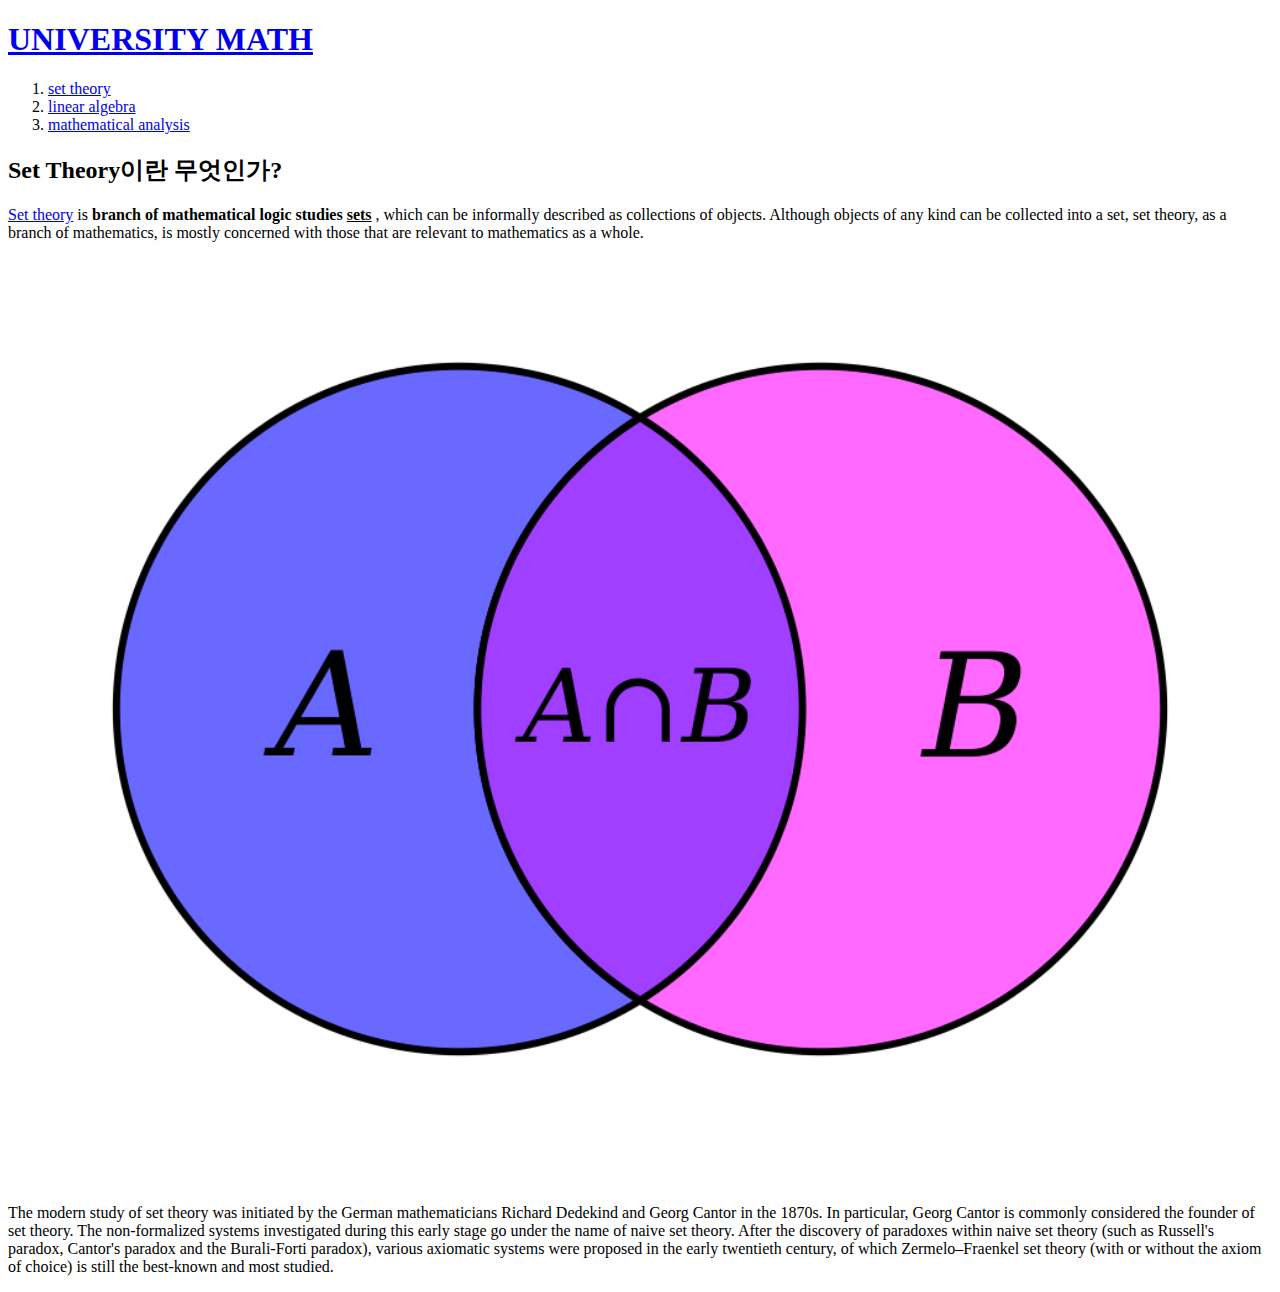
==== 1.html @ df440da2 "create website" ====
<!doctype html>
<html>
<head>
<title>MATH - Set theory</title>
<meta charset="utf-8">
</head>

<body>
    <h1><a href="index.html">UNIVERSITY MATH</a></h1>
<ol>
    <li><a href="1.html">set theory</a></li>
    <li><a href="2.html">linear algebra</a></li>
    <li><a href="3.html">mathematical analysis</a></li>
</ol>
<h2>Set Theory이란 무엇인가?</h2>
<p>
<a href="https://en.wikipedia.org/wiki/Set_theory"
target="_blank" title="wikipedia : Set_theory">Set theory</a> is 
<strong>branch of mathematical logic studies 
    <u>sets</u>
</strong>
, which can be informally described as collections of objects.
 Although objects of any kind can be collected into a set,
  set theory, as a branch of mathematics,
   is mostly concerned with those 
   that are relevant to mathematics as a whole.
</p>
<img src="imagesetTheory.png" width="100%">
<p style="margin-top: 40px;">
The modern study of set theory was initiated 
by the German mathematicians Richard Dedekind 
and Georg Cantor in the 1870s. In particular, 
Georg Cantor is commonly considered the founder of set theory. 
The non-formalized systems investigated during this early stage 
go under the name of naive set theory. 
After the discovery of paradoxes within naive set theory 
(such as Russell's paradox, Cantor's paradox 
and the Burali-Forti paradox), various axiomatic systems were 
proposed in the early twentieth century, of which 
Zermelo–Fraenkel set theory (with or without the axiom of 
choice) is still the best-known and most studied.
</p>
</body>
</html>
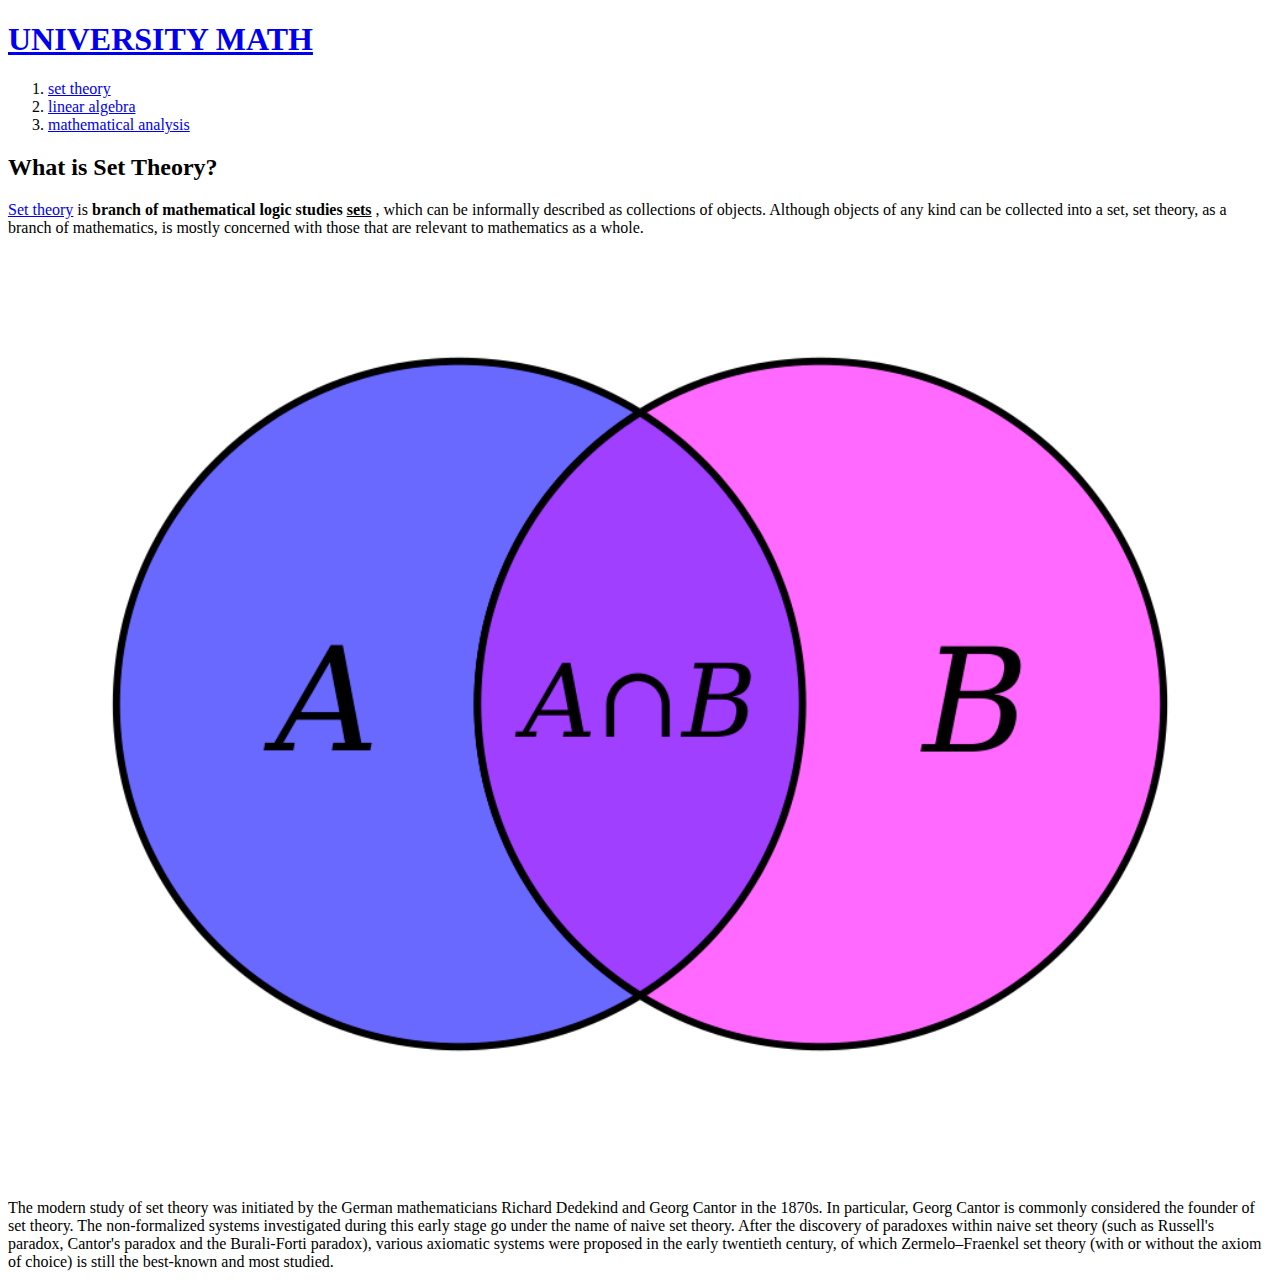
==== commit e6b394b3: "." ====
--- a/1.html
+++ b/1.html
@@ -12,7 +12,7 @@
     <li><a href="2.html">linear algebra</a></li>
     <li><a href="3.html">mathematical analysis</a></li>
 </ol>
-<h2>Set Theory이란 무엇인가?</h2>
+<h2>What is Set Theory?</h2>
 <p>
 <a href="https://en.wikipedia.org/wiki/Set_theory"
 target="_blank" title="wikipedia : Set_theory">Set theory</a> is 
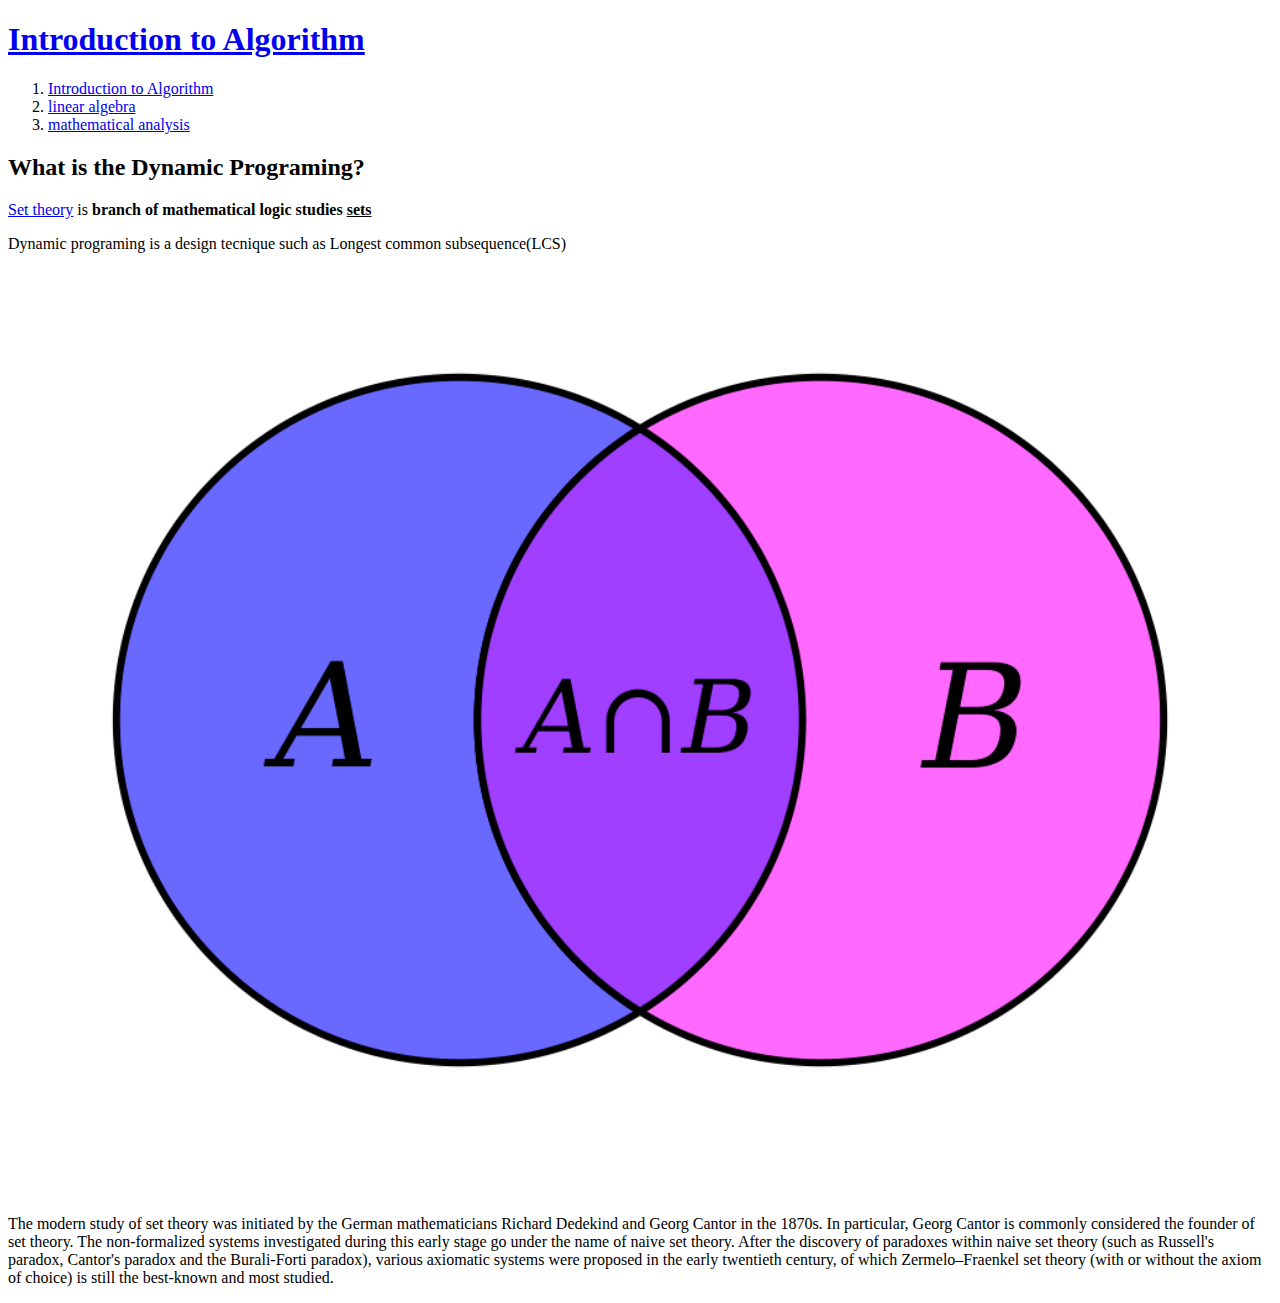
==== commit 8af38a54: "." ====
--- a/1.html
+++ b/1.html
@@ -1,29 +1,28 @@
-<!doctype html>
+<!DOCTYPE html>
 <html>
 <head>
-<title>MATH - Set theory</title>
+<title>Introduction to Algorithm</title>
 <meta charset="utf-8">
 </head>
 
 <body>
-    <h1><a href="index.html">UNIVERSITY MATH</a></h1>
+    <h1><a href="index.html">Introduction to Algorithm</a></h1>
 <ol>
-    <li><a href="1.html">set theory</a></li>
+    <li><a href="1.html">Introduction to Algorithm</a></li>
     <li><a href="2.html">linear algebra</a></li>
     <li><a href="3.html">mathematical analysis</a></li>
 </ol>
-<h2>What is Set Theory?</h2>
+<h2>What is the Dynamic Programing?</h2>
 <p>
 <a href="https://en.wikipedia.org/wiki/Set_theory"
 target="_blank" title="wikipedia : Set_theory">Set theory</a> is 
 <strong>branch of mathematical logic studies 
     <u>sets</u>
 </strong>
-, which can be informally described as collections of objects.
- Although objects of any kind can be collected into a set,
-  set theory, as a branch of mathematics,
-   is mostly concerned with those 
-   that are relevant to mathematics as a whole.
+<div>Dynamic programing is a design tecnique such as Longest common
+    subsequence(LCS)
+</div>
+
 </p>
 <img src="imagesetTheory.png" width="100%">
 <p style="margin-top: 40px;">
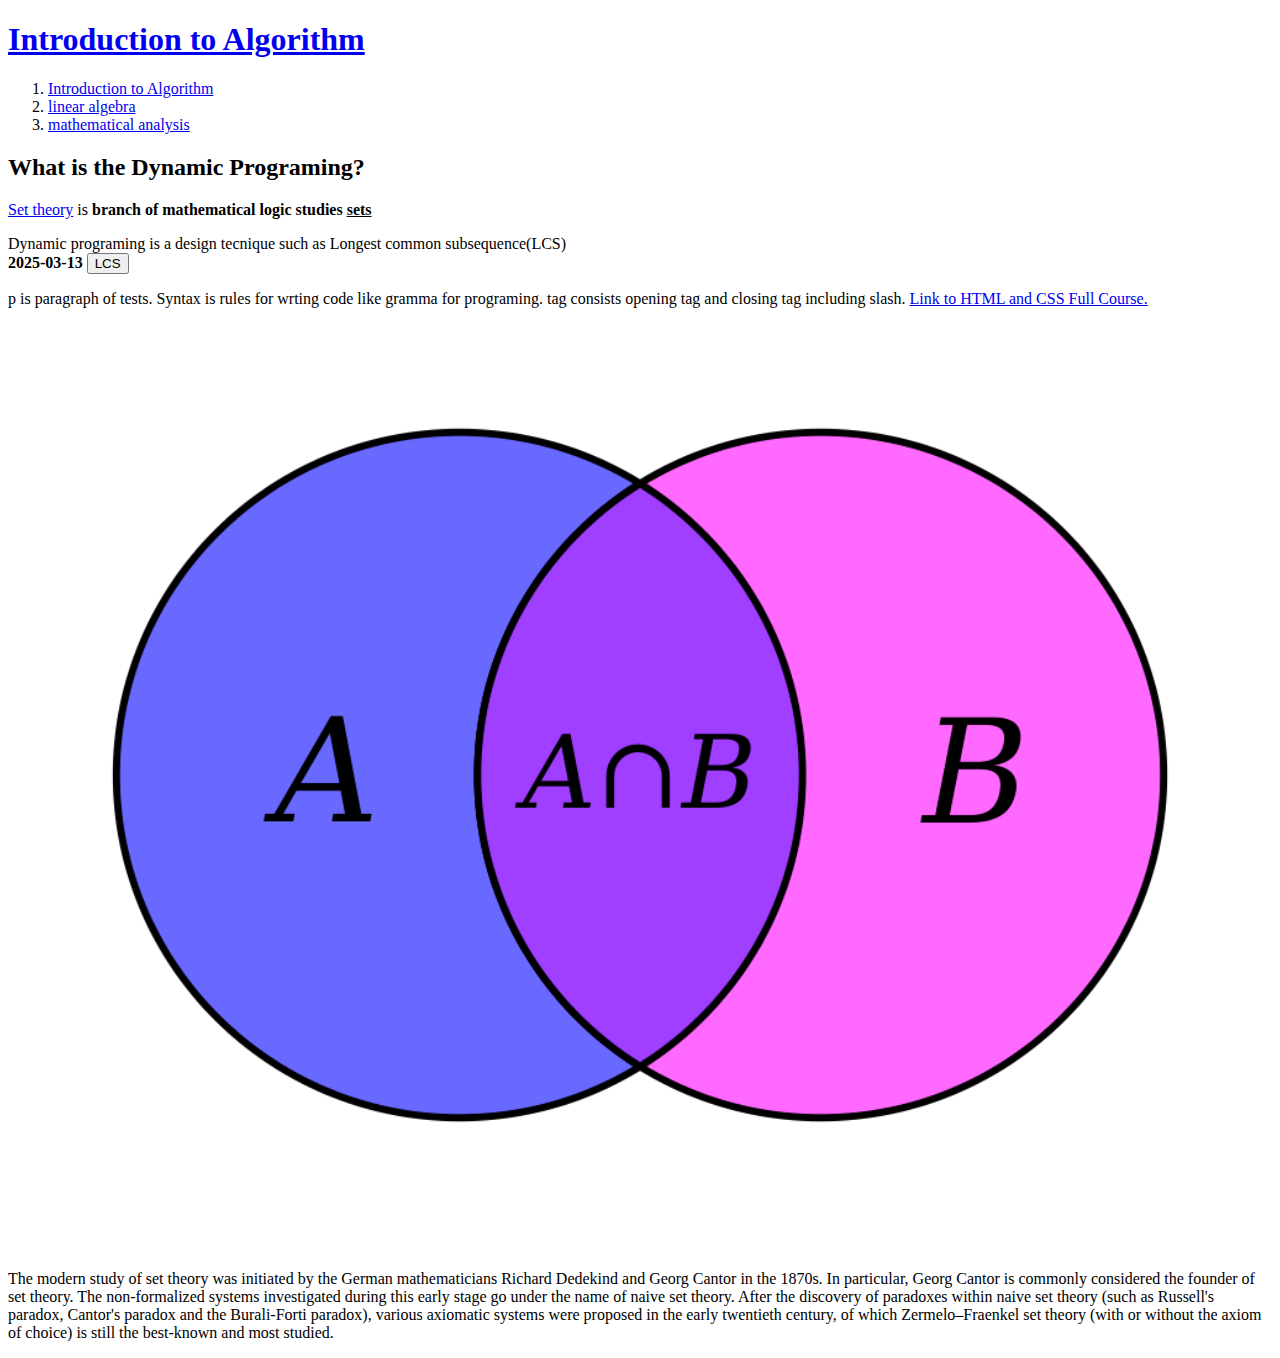
==== commit e04e3a8a: "htmlBasic" ====
--- a/1.html
+++ b/1.html
@@ -22,6 +22,18 @@
 <div>Dynamic programing is a design tecnique such as Longest common
     subsequence(LCS)
 </div>
+<div>
+    <strong> 2025-03-13</strong>
+    <button> LCS</button>
+    <p>
+        p is paragraph of tests.
+        Syntax is rules for wrting code like gramma for programing.
+        tag consists opening tag and closing tag including slash.
+        <a href = "https://www.youtube.com/watch?v=G3e-cpL7ofc" target="_blank">
+            Link to HTML and CSS Full Course.
+        </a>
+    </p>
+</div>
 
 </p>
 <img src="imagesetTheory.png" width="100%">
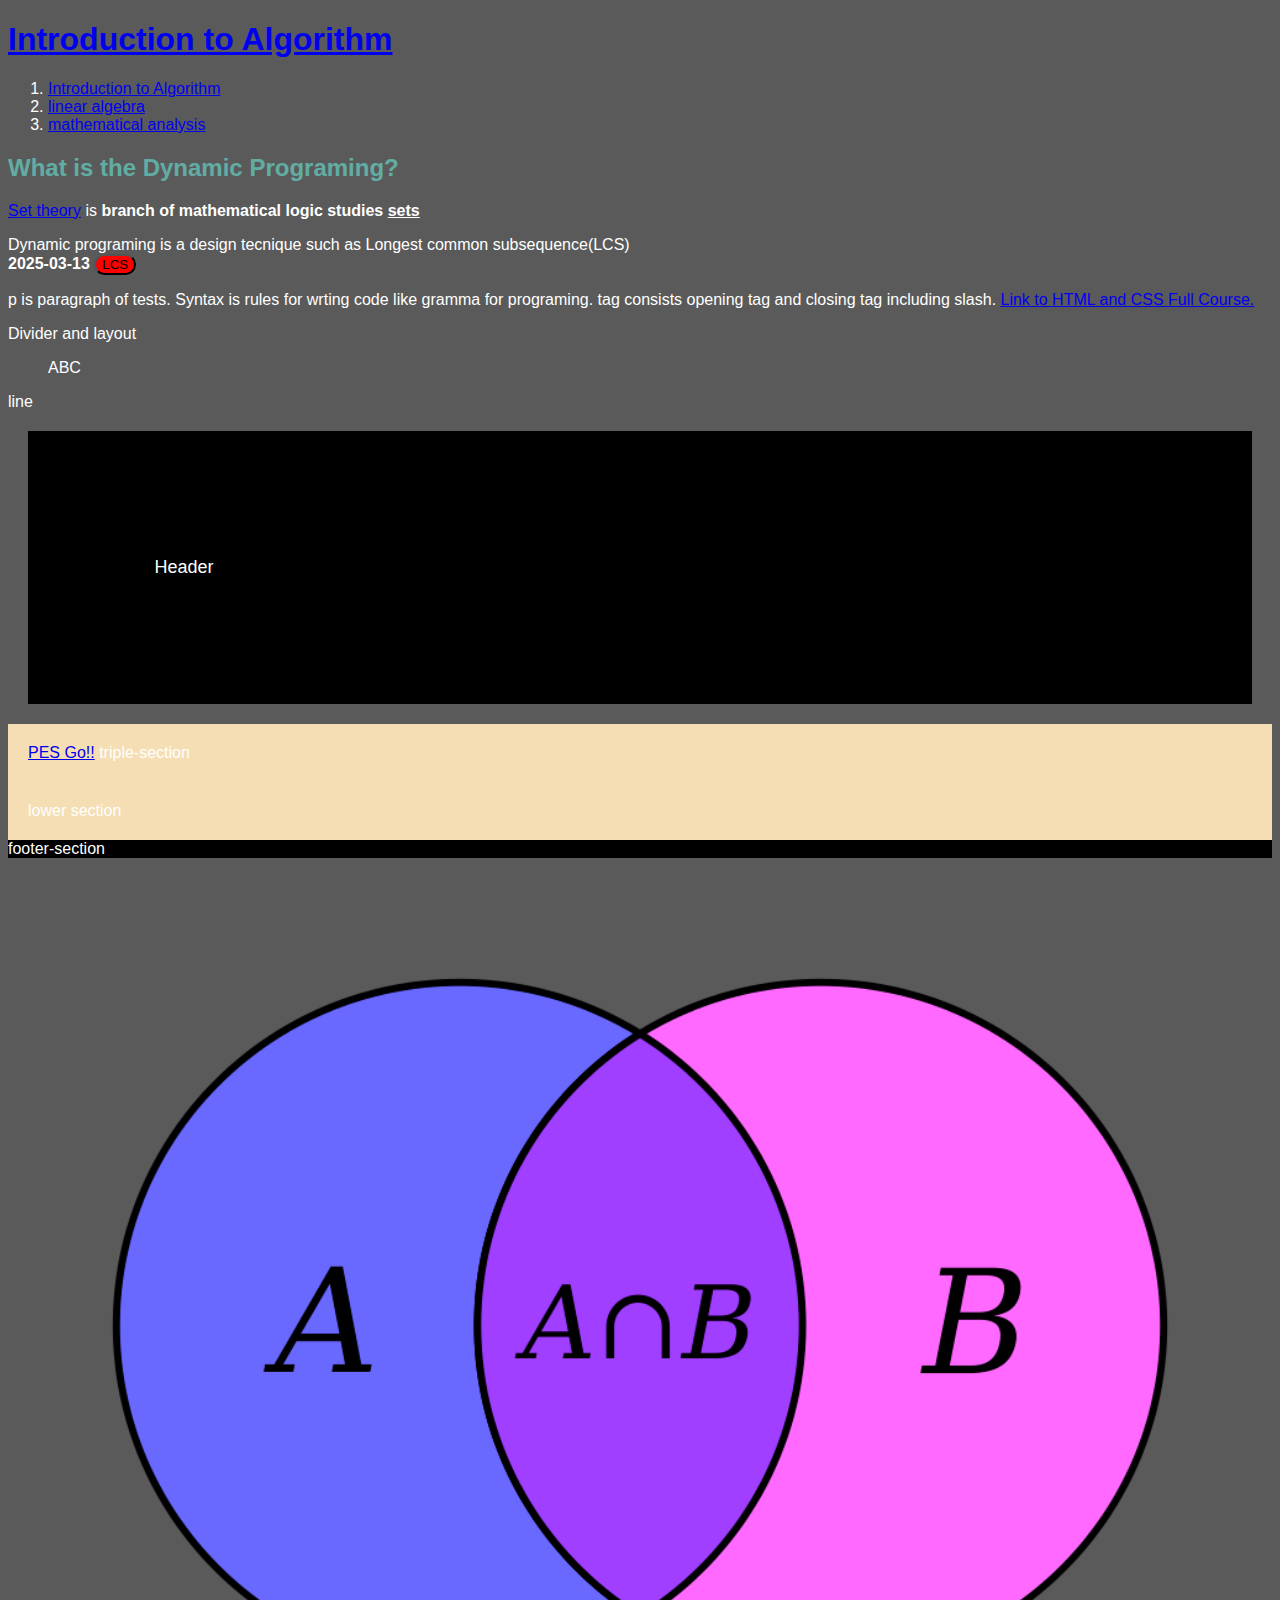
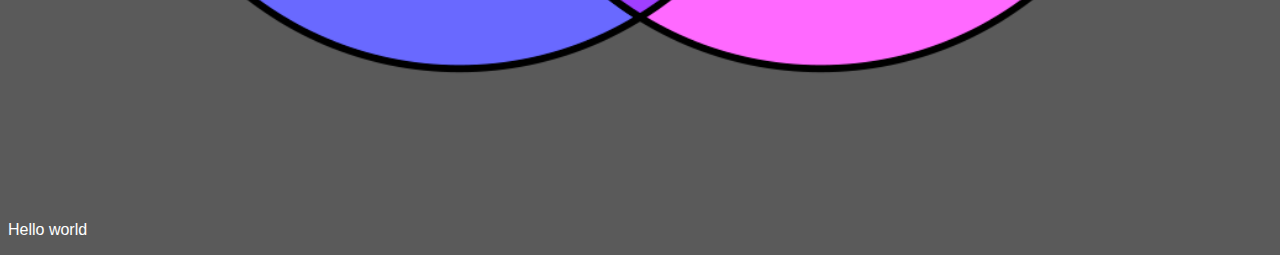
==== commit 97cb356e: "." ====
--- a/1.html
+++ b/1.html
@@ -2,6 +2,37 @@
 <html>
 <head>
 <title>Introduction to Algorithm</title>
+<style>
+    body {
+        background: rgb(90, 90, 90);
+        color: white;
+        font-family: Helvetica Neue, Arial, Helvetica, sans-serif;
+
+    }
+    h2 {
+        color: rgb(106, 255, 235);
+        opacity: 0.5;
+    }
+    button {
+        background: red;
+        border-radius: 3pc;
+    }
+    header {
+        background: black;
+        margin: 20px;
+        padding: 10%;
+        color: white;
+        font-size: large;
+        font: bolder;
+    }
+    section {
+        background: wheat;
+        padding: 20px;
+    }
+    footer {
+        background: black;
+    }
+</style>
 <meta charset="utf-8">
 </head>
 
@@ -29,27 +60,40 @@
         p is paragraph of tests.
         Syntax is rules for wrting code like gramma for programing.
         tag consists opening tag and closing tag including slash.
-        <a href = "https://www.youtube.com/watch?v=G3e-cpL7ofc" target="_blank">
+        <a href = "buttons.html" target="_blank">
             Link to HTML and CSS Full Course.
         </a>
     </p>
 </div>
+<div>
+    Divider and layout
+    <ul>
+        ABC
+    </ul>
+    <li>
+        line
+    </li>
+</div>
 
+<div>
+    <header>
+        Header
+    </header>
+    <section>
+        <a href="PES_Profile.html"> PES Go!!</a>
+        triple-section
+    </section>
+    <section>
+        lower section
+    </section>
+    <footer>
+        footer-section
+    </footer>
+</div>
 </p>
 <img src="imagesetTheory.png" width="100%">
 <p style="margin-top: 40px;">
-The modern study of set theory was initiated 
-by the German mathematicians Richard Dedekind 
-and Georg Cantor in the 1870s. In particular, 
-Georg Cantor is commonly considered the founder of set theory. 
-The non-formalized systems investigated during this early stage 
-go under the name of naive set theory. 
-After the discovery of paradoxes within naive set theory 
-(such as Russell's paradox, Cantor's paradox 
-and the Burali-Forti paradox), various axiomatic systems were 
-proposed in the early twentieth century, of which 
-Zermelo–Fraenkel set theory (with or without the axiom of 
-choice) is still the best-known and most studied.
+Hello world
 </p>
 </body>
 </html>